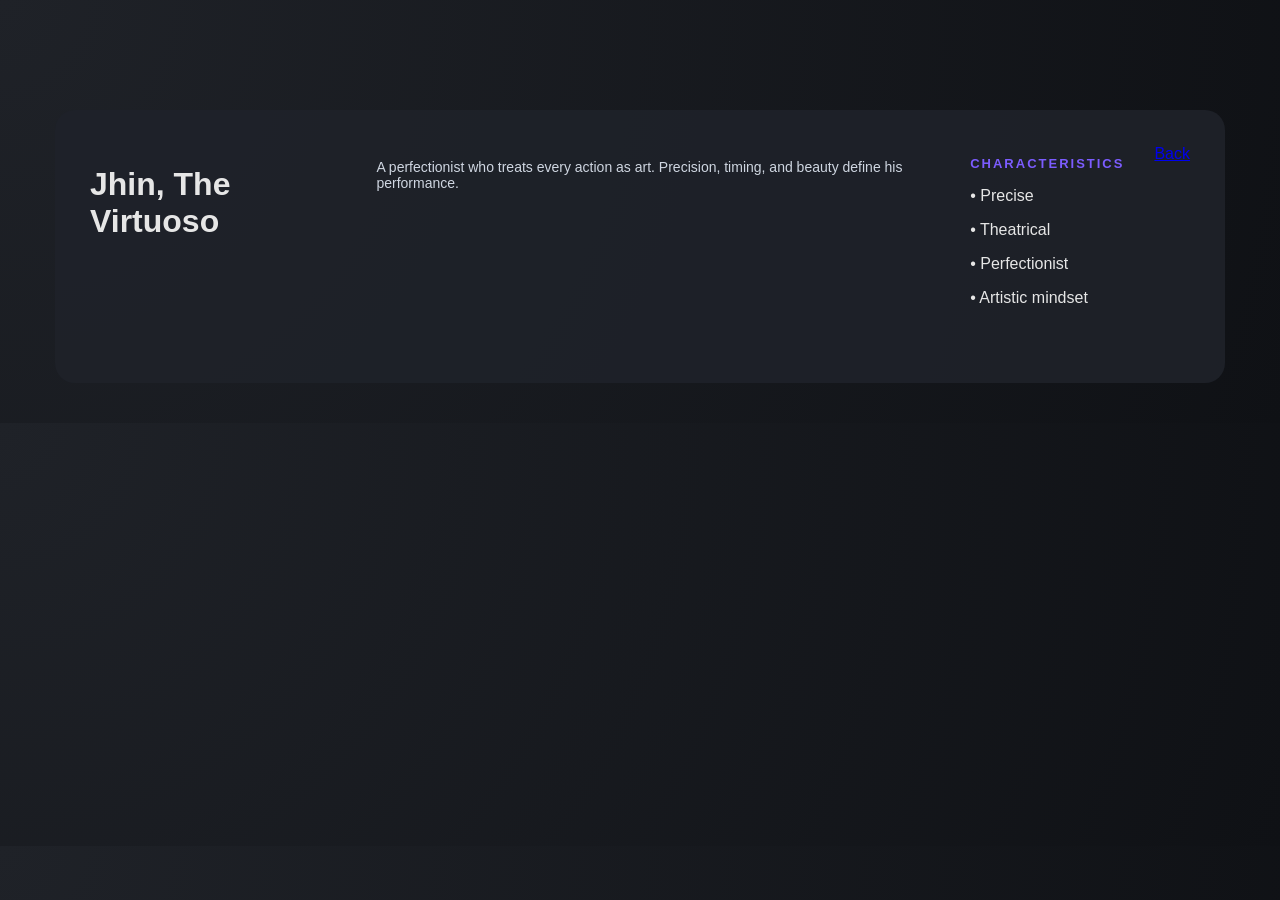
==== jhin.html @ ab1bb582 "update all files" ====
<!DOCTYPE html>
<html lang="en">
<head>
  <meta charset="UTF-8">
  <title>Jhin</title>
  <link rel="stylesheet" href="style.css">
</head>

<body class="jhin-bg">

<div class="container fade-in">
  <div class="profile-card center-card">

    <h1 class="jhin-title">Jhin, The Virtuoso</h1>

    <p class="desc">
      A perfectionist who treats every action as art.
      Precision, timing, and beauty define his performance.
    </p>

    <div class="section">
      <h2 class="section-title">CHARACTERISTICS</h2>
      <p>• Precise</p>
      <p>• Theatrical</p>
      <p>• Perfectionist</p>
      <p>• Artistic mindset</p>
    </div>

    <a href="practice.html" class="btn">Back</a>

  </div>
</div>

</body>
</html>
---- style.css ----
body {
  margin: 0;
  font-family: "Inter", sans-serif;
  background: radial-gradient(circle at top left, #1f2228, #0f1115);
  color: #e6e6e6;
}

/* FADE */
.fade-in {
  animation: fade 0.7s ease;
}
@keyframes fade {
  from {opacity:0; transform:translateY(10px);}
  to {opacity:1;}
}

/* HEADER */
.header {
  position: fixed;
  top: 0;
  width: 100%;
  background: rgba(15,17,21,0.85);
  backdrop-filter: blur(10px);
  border-bottom: 1px solid rgba(255,255,255,0.05);
}

.header-inner {
  max-width: 1100px;
  margin: auto;
  padding: 15px 20px;
  display: flex;
  justify-content: space-between;
}

.logo {
  font-family: "Playfair Display", serif;
  color: #7c5cff;
}

/* CONTAINER */
.container {
  padding: 110px 20px 40px;
  display: flex;
  justify-content: center;
}

/* CARD */
.profile-card {
  width: 100%;
  max-width: 1100px;
  background: rgba(30,34,42,0.9);
  border-radius: 20px;
  padding: 35px;
  display: flex;
  gap: 30px;
}

/* LEFT */
.left {
  width: 35%;
  text-align: center;
  position: sticky;
  top: 120px;
  height: fit-content;
}

.profile-pic {
  width: 140px;
  border-radius: 50%;
}

/* CONTACT */
.left-contact {
  margin-top: 20px;
  text-align: left;
}

.contact-row {
  display: flex;
  align-items: center;
  margin: 8px 0;
  font-size: 13px;
  color: #cfd6e1;
  text-decoration: none;
  padding: 6px;
  border-radius: 6px;
  transition: 0.3s;
}

.contact-row i {
  width: 25px;
  color: #7c5cff;
  margin-right: 8px;
}

/* HOVER GLOW */
.contact-row:hover {
  background: rgba(124,92,255,0.2);
  transform: translateX(5px);
  box-shadow: 0 0 10px rgba(124,92,255,0.5);
}

/* SOCIAL */
.socials {
  margin-top: 15px;
}

.socials i {
  font-size: 18px;
  color: #cfd6e1;
}

.socials i:hover {
  color: #7c5cff;
}

/* RIGHT */
.right {
  flex: 1;
}

.section {
  margin-bottom: 25px;
}

.section-title {
  color: #7c5cff;
  font-size: 13px;
  letter-spacing: 2px;
}

.desc {
  font-size: 14px;
  color: #cfd6e1;
}

/* SKILLS */
.bar {
  height: 6px;
  background: #2a2f38;
  border-radius: 10px;
}
.progress {
  height: 100%;
  background: linear-gradient(90deg,#7c5cff,#00d4ff);
}

/* PROJECTS */
.projects {
  display: flex;
  justify-content: center;
  gap: 15px;
  flex-wrap: wrap;
}

.project-card {
  width: 200px;
  padding: 15px;
  background: #2a2f38;
  border-radius: 10px;
  text-decoration: none;
  color: white;
  transition: 0.3s;
}

.project-card:hover {
  transform: translateY(-5px);
  background: #7c5cff;
}

/* FOOTER */
.footer {
  border-top: 1px solid rgba(255,255,255,0.05);
  margin-top: 20px;
}

.footer-inner {
  max-width: 1100px;
  margin: auto;
  padding: 20px;
  text-align: center;
  color: #9aa4b2;
}
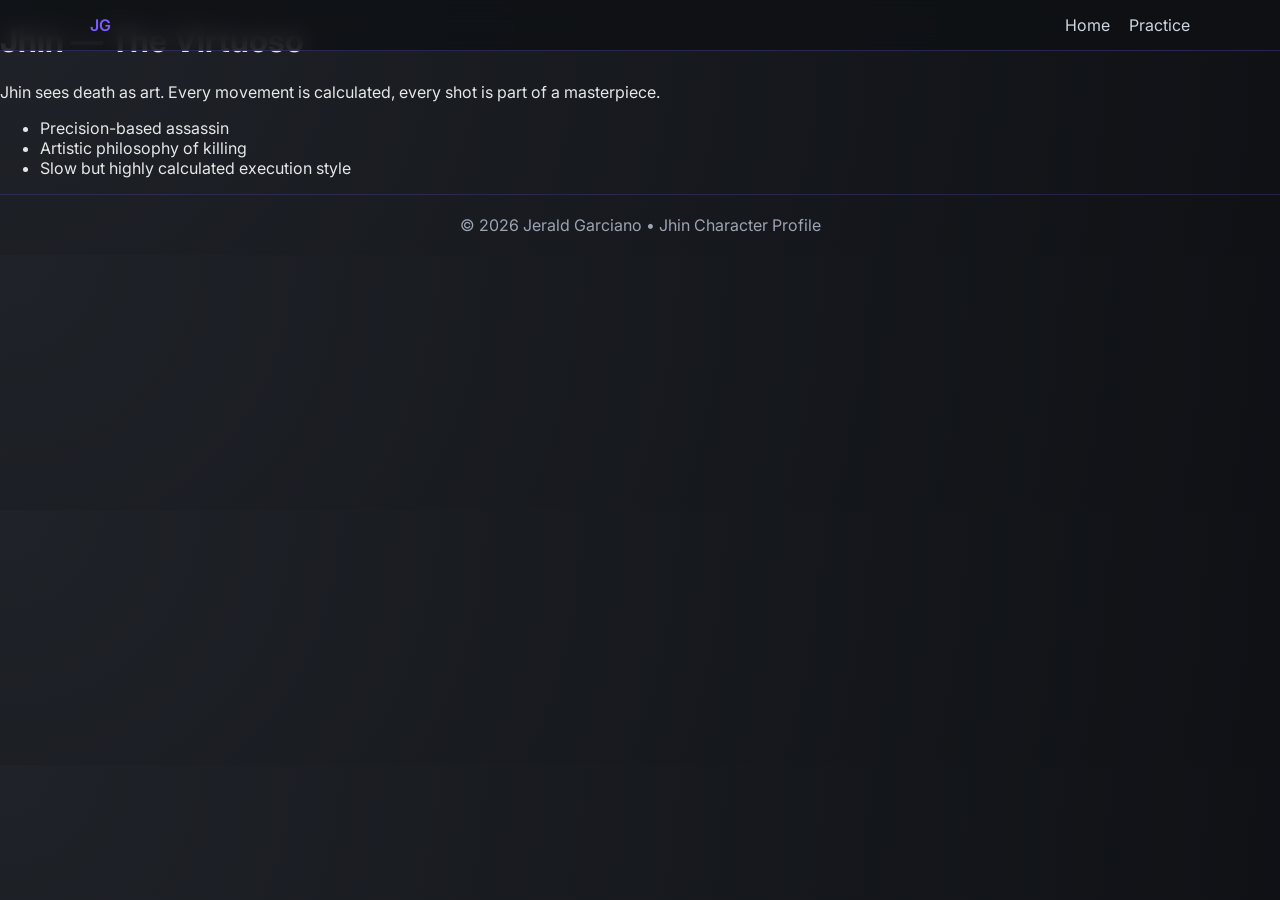
==== commit a2b4f523: "update all pages and styles" ====
--- a/jhin.html
+++ b/jhin.html
@@ -1,35 +1,44 @@
 <!DOCTYPE html>
 <html lang="en">
 <head>
-  <meta charset="UTF-8">
-  <title>Jhin</title>
-  <link rel="stylesheet" href="style.css">
+<meta charset="UTF-8">
+<title>Jhin</title>
+
+<link rel="stylesheet" href="style.css">
+<link href="https://fonts.googleapis.com/css2?family=Inter:wght@300;400;500;600&family=Playfair+Display:wght@500;600&display=swap" rel="stylesheet">
 </head>
 
-<body class="jhin-bg">
+<body>
 
-<div class="container fade-in">
-  <div class="profile-card center-card">
+<header class="header">
+  <div class="header-inner">
+    <div class="logo">JG</div>
+    <nav class="nav">
+      <a href="index.html">Home</a>
+      <a href="practice.html">Practice</a>
+    </nav>
+  </div>
+</header>
 
-    <h1 class="jhin-title">Jhin, The Virtuoso</h1>
+<div class="character-page">
 
-    <p class="desc">
-      A perfectionist who treats every action as art.
-      Precision, timing, and beauty define his performance.
-    </p>
+  <h1>Jhin — The Virtuoso</h1>
 
-    <div class="section">
-      <h2 class="section-title">CHARACTERISTICS</h2>
-      <p>• Precise</p>
-      <p>• Theatrical</p>
-      <p>• Perfectionist</p>
-      <p>• Artistic mindset</p>
-    </div>
+  <p>
+    Jhin sees death as art. Every movement is calculated, every shot is part of a masterpiece.
+  </p>
 
-    <a href="practice.html" class="btn">Back</a>
+  <ul>
+    <li>Precision-based assassin</li>
+    <li>Artistic philosophy of killing</li>
+    <li>Slow but highly calculated execution style</li>
+  </ul>
 
-  </div>
 </div>
+
+<footer class="footer">
+  © 2026 Jerald Garciano • Jhin Character Profile
+</footer>
 
 </body>
 </html>
--- a/style.css
+++ b/style.css
@@ -1,17 +1,9 @@
+/* BASE */
 body {
   margin: 0;
   font-family: "Inter", sans-serif;
   background: radial-gradient(circle at top left, #1f2228, #0f1115);
   color: #e6e6e6;
-}
-
-/* FADE */
-.fade-in {
-  animation: fade 0.7s ease;
-}
-@keyframes fade {
-  from {opacity:0; transform:translateY(10px);}
-  to {opacity:1;}
 }
 
 /* HEADER */
@@ -21,7 +13,8 @@
   width: 100%;
   background: rgba(15,17,21,0.85);
   backdrop-filter: blur(10px);
-  border-bottom: 1px solid rgba(255,255,255,0.05);
+  border-bottom: 1px solid rgba(124,92,255,0.25);
+  z-index: 1000;
 }
 
 .header-inner {
@@ -33,85 +26,92 @@
 }
 
 .logo {
-  font-family: "Playfair Display", serif;
   color: #7c5cff;
-}
-
-/* CONTAINER */
+  font-weight: 600;
+}
+
+/* NAV */
+.nav a {
+  margin-left: 15px;
+  text-decoration: none;
+  color: #cfd6e1;
+}
+
+.nav a:hover {
+  color: #7c5cff;
+  text-shadow: 0 0 10px #7c5cff;
+}
+
+/* LAYOUT */
 .container {
+  display: flex;
+  justify-content: center;
   padding: 110px 20px 40px;
-  display: flex;
-  justify-content: center;
 }
 
 /* CARD */
 .profile-card {
-  width: 100%;
-  max-width: 1100px;
-  background: rgba(30,34,42,0.9);
-  border-radius: 20px;
+  width: 1100px;
+  display: flex;
+  gap: 30px;
   padding: 35px;
-  display: flex;
-  gap: 30px;
+
+  background: rgba(30,34,42,0.92);
+  border: 1px solid rgba(124,92,255,0.25);
+  border-radius: 15px;
+
+  box-shadow: 0 0 20px rgba(124,92,255,0.15);
 }
 
 /* LEFT */
 .left {
   width: 35%;
   text-align: center;
-  position: sticky;
-  top: 120px;
-  height: fit-content;
 }
 
 .profile-pic {
   width: 140px;
   border-radius: 50%;
-}
-
-/* CONTACT */
+  border: 3px solid #7c5cff;
+  box-shadow: 0 0 20px rgba(124,92,255,0.4);
+}
+
+.name {
+  margin-top: 10px;
+}
+
+.role {
+  color: #9aa4b2;
+}
+
+/* CONTACT FIX */
 .left-contact {
-  margin-top: 20px;
+  margin-top: 15px;
   text-align: left;
 }
 
 .contact-row {
   display: flex;
+  gap: 10px;
   align-items: center;
-  margin: 8px 0;
-  font-size: 13px;
+
+  padding: 10px;
+  margin: 6px 0;
+
+  text-decoration: none;
   color: #cfd6e1;
-  text-decoration: none;
-  padding: 6px;
-  border-radius: 6px;
-  transition: 0.3s;
-}
-
-.contact-row i {
-  width: 25px;
-  color: #7c5cff;
-  margin-right: 8px;
-}
-
-/* HOVER GLOW */
+
+  background: rgba(255,255,255,0.02);
+  border: 1px solid rgba(124,92,255,0.2);
+  border-radius: 8px;
+
+  transition: 0.25s;
+}
+
 .contact-row:hover {
-  background: rgba(124,92,255,0.2);
-  transform: translateX(5px);
-  box-shadow: 0 0 10px rgba(124,92,255,0.5);
-}
-
-/* SOCIAL */
-.socials {
-  margin-top: 15px;
-}
-
-.socials i {
-  font-size: 18px;
-  color: #cfd6e1;
-}
-
-.socials i:hover {
-  color: #7c5cff;
+  background: rgba(124,92,255,0.18);
+  box-shadow: 0 0 14px rgba(124,92,255,0.5);
+  transform: translateX(4px);
 }
 
 /* RIGHT */
@@ -125,59 +125,80 @@
 
 .section-title {
   color: #7c5cff;
+  letter-spacing: 2px;
   font-size: 13px;
-  letter-spacing: 2px;
-}
-
-.desc {
-  font-size: 14px;
-  color: #cfd6e1;
+}
+
+/* ABOUT */
+.about-box {
+  padding: 15px;
+  line-height: 1.6;
+  background: rgba(255,255,255,0.02);
+  border: 1px solid rgba(124,92,255,0.2);
+  border-radius: 10px;
 }
 
 /* SKILLS */
+.skill {
+  margin-bottom: 12px;
+}
+
+.skill-header {
+  margin-bottom: 6px;
+}
+
 .bar {
-  height: 6px;
+  height: 8px;
   background: #2a2f38;
-  border-radius: 10px;
-}
+  border-radius: 8px;
+  overflow: hidden;
+  border: 1px solid rgba(124,92,255,0.2);
+}
+
 .progress {
   height: 100%;
-  background: linear-gradient(90deg,#7c5cff,#00d4ff);
-}
-
-/* PROJECTS */
-.projects {
-  display: flex;
-  justify-content: center;
-  gap: 15px;
-  flex-wrap: wrap;
-}
-
-.project-card {
-  width: 200px;
-  padding: 15px;
-  background: #2a2f38;
-  border-radius: 10px;
+}
+
+.progress.html {
+  width: 85%;
+  background: linear-gradient(90deg,#ff7b3a,#7c5cff);
+}
+
+.progress.css {
+  width: 80%;
+  background: linear-gradient(90deg,#3aa0ff,#7c5cff);
+}
+
+.progress.py {
+  width: 60%;
+  background: linear-gradient(90deg,#ffd43b,#7c5cff);
+}
+
+/* BUTTON */
+.project-main-box {
+  display: inline-block;
+  padding: 12px 14px;
   text-decoration: none;
   color: white;
-  transition: 0.3s;
-}
-
-.project-card:hover {
-  transform: translateY(-5px);
-  background: #7c5cff;
+
+  background: rgba(124,92,255,0.12);
+  border: 1px solid rgba(124,92,255,0.25);
+  border-radius: 10px;
+
+  transition: 0.25s;
+}
+
+.project-main-box:hover {
+  background: rgba(124,92,255,0.25);
+  box-shadow: 0 0 18px rgba(124,92,255,0.6);
+  transform: translateY(-3px);
 }
 
 /* FOOTER */
 .footer {
-  border-top: 1px solid rgba(255,255,255,0.05);
-  margin-top: 20px;
-}
-
-.footer-inner {
-  max-width: 1100px;
-  margin: auto;
+  text-align: center;
   padding: 20px;
-  text-align: center;
   color: #9aa4b2;
-}+  border-top: 1px solid rgba(124,92,255,0.2);
+}
+
